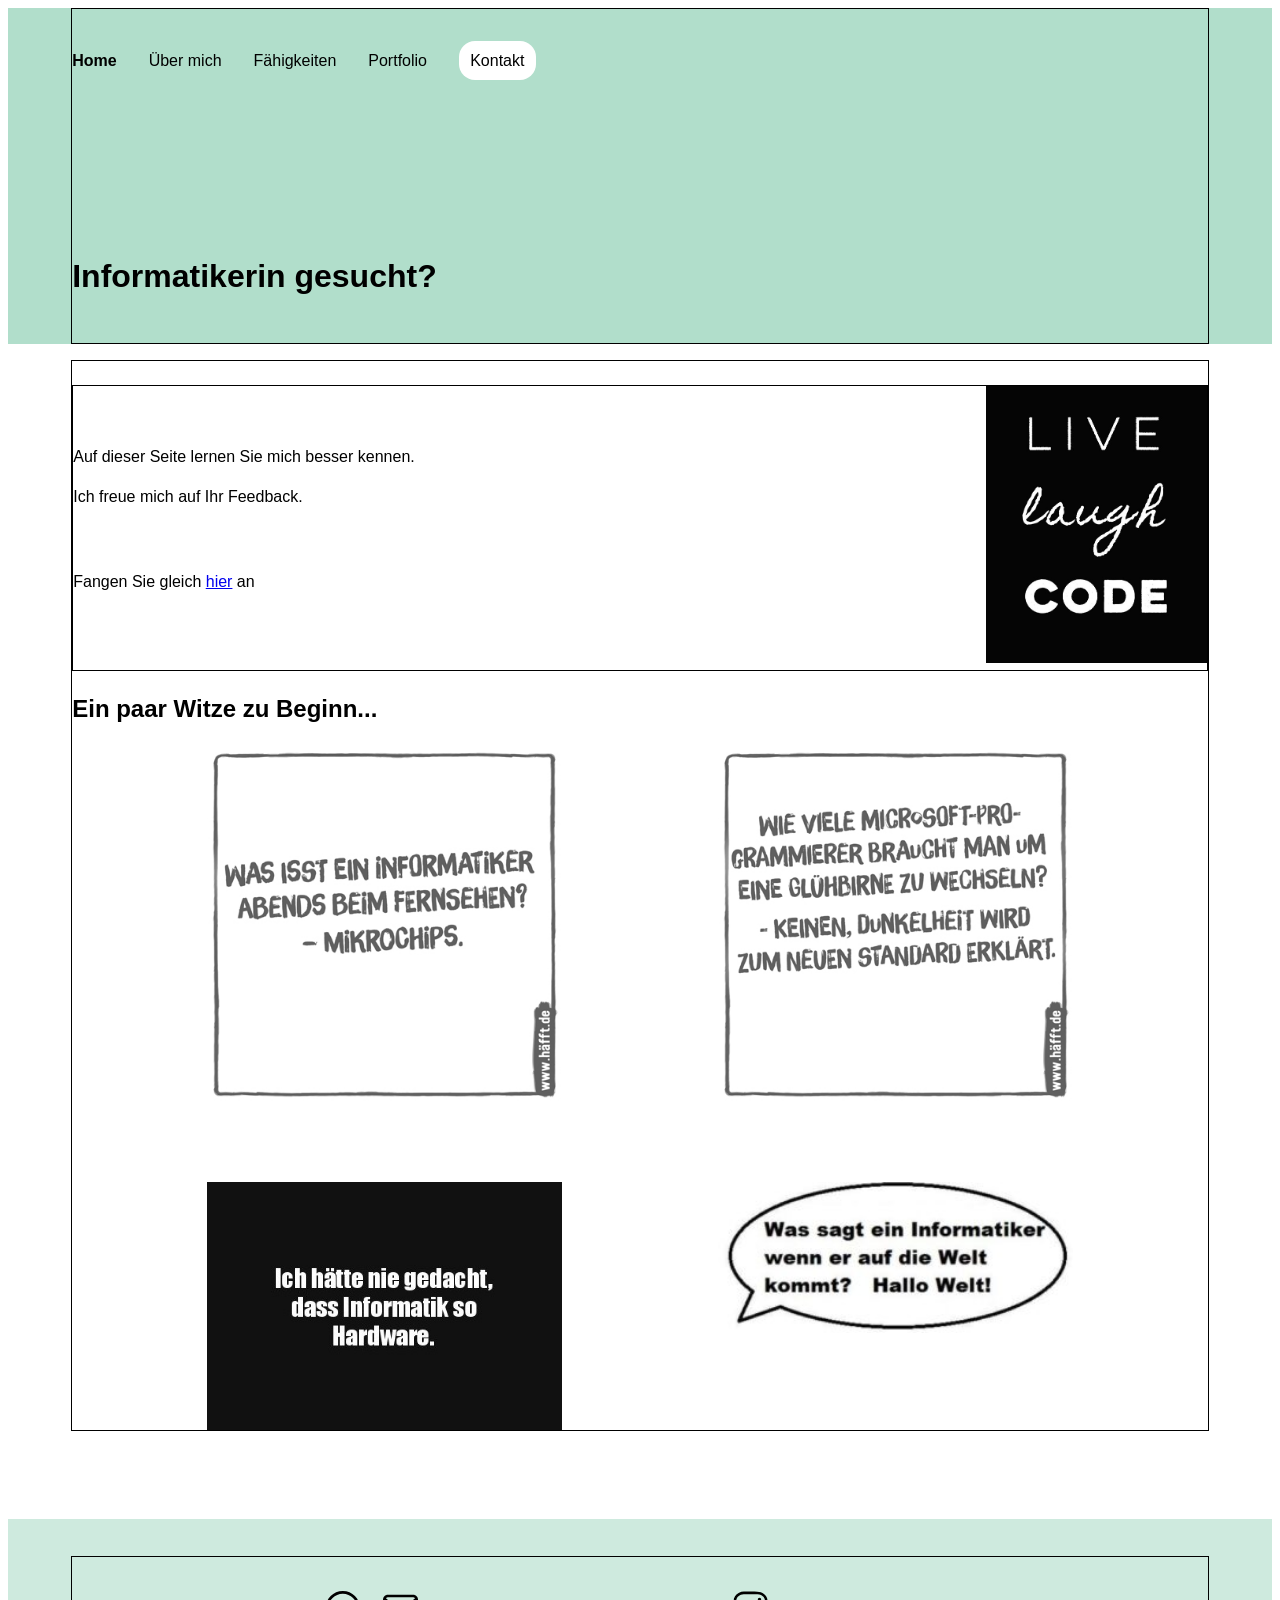
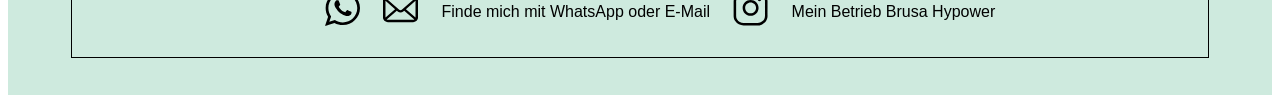
==== index.html @ 308166d9 "neues Repo" ====
<!doctype html>
<html lang="de">
  <head>
    <meta charset="UTF-8" />
    <meta name="viewport" content="width=device-width, initial-scale=1.0" />
    <title>Portfolio</title>
    <link rel="stylesheet" href="portfolio.css" />
  </head>
  <body>
    <nav class="menu">
      <div class="container">
        <ul>
          <li><b>Home</b></li>
          <li><a href="ueber-mich.html">Über mich</a></li>
          <li><a href="faehigkeiten.html">Fähigkeiten</a></li>
          <li><a href="portfolio.html">Portfolio</a></li>
          <li><a href="kontakt.html" class="button">Kontakt</a></li>
        </ul>

        <h1>Informatikerin gesucht?</h1>
      </div>
    </nav>
    <div class="layout">
      <div class="container">
        <div class="content">
          <div class="content1">
            <p>Auf dieser Seite lernen Sie mich besser kennen.</p>
            <p>Ich freue mich auf Ihr Feedback.</p>

            <p class="text">
              Fangen Sie gleich <a href="ueber-mich.html">hier</a> an
            </p>
          </div>
          <div class="content2">
            <img src="img\code_zitat.jpg" alt="Live laugh code" />
          </div>
        </div>

        <h2>Ein paar Witze zu Beginn...</h2>
        <div class="witze">
          <img src="img\programmierwitz.jpg" alt="Witz 1" />
          <img src="img\informatiker_witz3.jpg" alt="Witz 2" />
          <img src="img\informatiker_witz4.jpg" alt="Witz 3" />
          <img src="img\informatiker_witz2.jpg" alt="Witz 4" />
          <!-- Namensgebung der Bilder macht nicht gerade viel Sinn-->
        </div>
      </div>
    </div>
    <footer>
      <div class="container">
        <ul>
          <li>
            <a href="https://wa.me/41767250685"
              ><img class="icon" src="img\whatsapp.svg"
            /></a>
          </li>
          <li>
            <a href="mailto:noemi.zingg@edu.gbssg.ch"
              ><img class="icon" src="img\email.svg"
            /></a>
          </li>
          <li>Finde mich mit WhatsApp oder E-Mail</li>
          <li>
            <a href="https://www.instagram.com/brusa_emobility/"
              ><img class="icon" src="img\instagram.svg"
            /></a>
          </li>
          <li>Mein Betrieb Brusa Hypower</li>
        </ul>
      </div>
    </footer>
  </body>
</html>
---- portfolio.css ----
body {
  font-family: "Franklin Gothic Medium", Arial;
  font-size: 18px; /* als Basis nehmen */
  line-height: 1.5;
}
button,
input,
textarea {
  font-family: inherit; /* damit diese auch die Schriftart vom body übernehmen */
}
.layout {
  display: flex;
  flex-direction: column;
  margin-top: 1rem;
  margin-bottom: 5.5rem;
}
div,
p {
  font-size: 1rem; /* gleich wie bei Body definiert */
}
.container {
  border: 1px solid black;
  width: 90%; /* Damit bei Handys beim Rand nicht zu viel Platz gibt */
  max-width: 55.5rem;
  margin: 0 auto; /* Damit es in der Mitte zentriert ist */
  box-sizing: border-box;
}
h1 {
  font-size: 2rem;
  margin-bottom: 2.7rem;
}
h2 {
  font-size: 1.5rem;
}

figcaption {
  font-size: 1rem;
}
figure {
  margin: 0; /* Damit es von figure keinen automatischen Abstand gibt beim Bild rechts */
}

.menu {
  background-color: #b1decb;
}
nav ul {
  display: flex;
  flex-direction: row;
  list-style: none;
  padding-top: 1rem;
  padding-bottom: 9rem;
  justify-content: flex-start;
  gap: 2rem;
  padding-left: 0; /* Damit Menü links angeordnet ist */
}
nav ul li {
  padding-top: 0.5rem;
  padding-bottom: 0.5rem /* 10px */;
  margin-bottom: 0rem;
}
nav ul li a {
  text-decoration: none;
  font-family: "Franklin Gothic Medium", Arial;
  color: black;
}
.button {
  border-radius: 1rem;
  border: none;
  padding: 0.7rem;
  background-color: white;
}
footer {
  background-color: #ceeade;
  height: 11rem;
  align-content: center; /* Dass Icons und Text in der Mitte vom Footer sind */
}

footer ul {
  display: flex;
  list-style: none;
  padding-top: 0.5rem;
  align-items: center; /* damit die Icons und der Text auf gleicher Linie sind */
  justify-content: center; /* um mittig anzuordnen */
}
footer ul li {
  padding: 10px;
  padding-bottom: 0.5rem;
  margin-bottom: 0px;
  margin-right: 0.1rem;
  margin-left: 0.1rem;
}
.icon {
  height: 2.2rem;
}
.content2 img {
  width: 100%;
  max-width: 13.8rem;
  height: auto;
}
.witze {
  display: grid;
  grid-template-columns: repeat(2, 1fr);
  gap: 5rem;
  margin-left: 6rem;
  margin-right: 6rem;
  justify-items: center;
}
.witze img {
  width: 100%;
  max-width: 22.2rem;
}

.witze img {
  width: 100%;
  display: block;
  height: auto;
}
.content {
  display: flex;
  flex-direction: row;
  justify-content: space-between;
  margin-top: 1.5rem;
  border: 1px solid black;
}
.content1 {
  order: 1;
  margin-bottom: 1rem;
  margin-top: 2.7rem;
}
.content2 {
  order: 2;
}
.text {
  margin-top: 3.8rem;
}

.uebermichBlock {
  display: grid;
  grid-template-columns: 1fr 1fr;
  gap: 4rem;
}

.uebermichBilder {
  max-width: 13.8rem;
  justify-self: end;
}
.uebermichBilder img {
  width: 100%;
  height: auto;
}

.uebermichSchulbildung {
  display: flex;
  gap: 2.2rem;
}
.uebermichBeruf {
  display: flex;
  flex-direction: row;
  gap: 0.5rem;
}
.uebermichBeruf img {
  margin-left: auto; /* damit es rechts angeordnet ist */
  width: 100%;
  max-width: 14rem;
  height: min-content; /* dass das Bild nicht in die Höhe verzerrt ist */
}

/* Fähigkeiten */
.video {
  display: flex;
  justify-content: center;
  margin-top: 4.5rem;
}

.video iframe {
  width: 100%;
  max-width: 50rem;
  aspect-ratio: 16 / 9;
  height: auto;
}

/* Portfolio */
.portfolioProjekte {
  display: grid;
  grid-template-columns: 1fr 1fr;
  row-gap: 3.8rem;
}

.portfolio-img {
  display: flex;
  flex-direction: column;
  justify-self: right;
}

.kontaktformular {
  background-color: rgb(221, 217, 217);
  width: 100%;
  max-width: 30rem;
  justify-self: center;
  padding: 4rem;
  height: auto;
  box-sizing: border-box;
}
.kontaktInhalt {
  justify-self: center;
}
.kontaktInhalt input {
  width: 100%;
  height: 2.2rem;
  background-color: #ceeade;
  box-sizing: border-box;
}
.kontaktdaten {
  width: 100%;
  max-width: 22.2rem;
  margin-top: 2.7rem;
}
.kontaktInhalt textarea {
  background-color: #ceeade;
  height: 4.5rem;
  width: 100%;
  border: 2px solid black;
  box-sizing: border-box;
}
.kontaktInhalt button {
  border-radius: 0.6rem;
  border: none;
  padding: 0.5rem;
  margin-top: 0.5rem;
  background-color: white;
}
button:hover {
  background-color: #b1decb;
}
.kontakt-seite {
  /* Dass die ganzen Elemente auf der Seite Kontakt unteinander und zentriert sind */
  display: flex;
  flex-direction: column;
  justify-self: center;
}

/* Media Queries */

@media (max-width: 768px) {
  /* für Tablets nur noch eine Spalte machen */

    .layout {
        display: flex;
        flex-direction: column;
        margin-top: 1rem;
        margin-bottom: 3rem;
    }
    .container {
        width: 100%;
    }
    .witze {
        grid-template-columns: 1fr;
    }
    .content {
        flex-direction: column;
    }
    .uebermichBlock {
        flex-direction: column;
    }
        .portfolioProjekte {
        display: flex;
        flex-direction: column;
        gap: 2rem;
    }
    .portfolio-img img {
        width: 100%;
        max-width: 22rem;
        height: auto;
    }
}

@media (max-width: 480px) {
  /* für Handys nur noch eine Spalte machen */
  .layout {
    display: flex;
    flex-direction: column;
    margin-top: 1rem;
    margin-bottom: 3rem;
  }
  nav ul {
    flex-direction: column;
    gap: 1rem;
    padding-bottom: 0.5rem;
    padding-top: 0.5rem;
    align-items: flex-start;
  }
  .menu {
    width: 100%;
  }
  footer {
    height: auto;
  }
  footer ul {
    flex-direction: column;
    align-items: flex-start;
    justify-content: flex-start;
    padding-left: 0;
  }
  .container {
    width: 100%;
  }
  .content2 img {
    width: 100%;
    max-width: 6rem;
    height: auto;
  }
  .witze {
    display: flex;
    flex-direction: column;
    margin: 0;
    gap: 1rem;
    justify-self: center;
  }
  .witze img {
    width: 100%;
    max-width: 10rem;
  }

  .witze img {
    width: 100%;
    display: block;
    height: auto;
  }
  .uebermichBlock {
    display: flex;
    flex-direction: column;
    gap: 2rem;
  }
  .uebermichBeruf {
    display: flex;
    flex-direction: column;
    gap: 2rem;
  }
  .uebermichBeruf img {
    margin-left: 0;
    width: 100%;
    max-width: 10rem;
    height: auto;
  }
  .video {
    display: flex;
    justify-content: center;
    margin-top: 1.5rem;
  }
  .portfolioProjekte {
    display: flex;
    flex-direction: column;
    gap: 2rem;
  }
  .portfolio-img {
    display: block; /* normale Standardanzeige dass es kein flex mehr ist */
  }
  .portfolio-img img {
    width: 100%;
    max-width: 100%;
    height: auto;
    display: block;
  }
  .portfolioProjekte > div:empty {
    display: none; /* damit man das leere div nicht mehr sieht */
  }
  .kontaktformular {
    padding: 1rem;
  }
}
@media (max-width: 2000px) {
  .container {
    border: 1px solid black;
    width: 90%;
    max-width: 100rem; /* damit der Schreibbereich nicht so gross ist  bei grösseren Bildschirmen */
    margin: 0 auto; /* Damit es in der Mitte zentriert ist */
    box-sizing: border-box;
  }
}
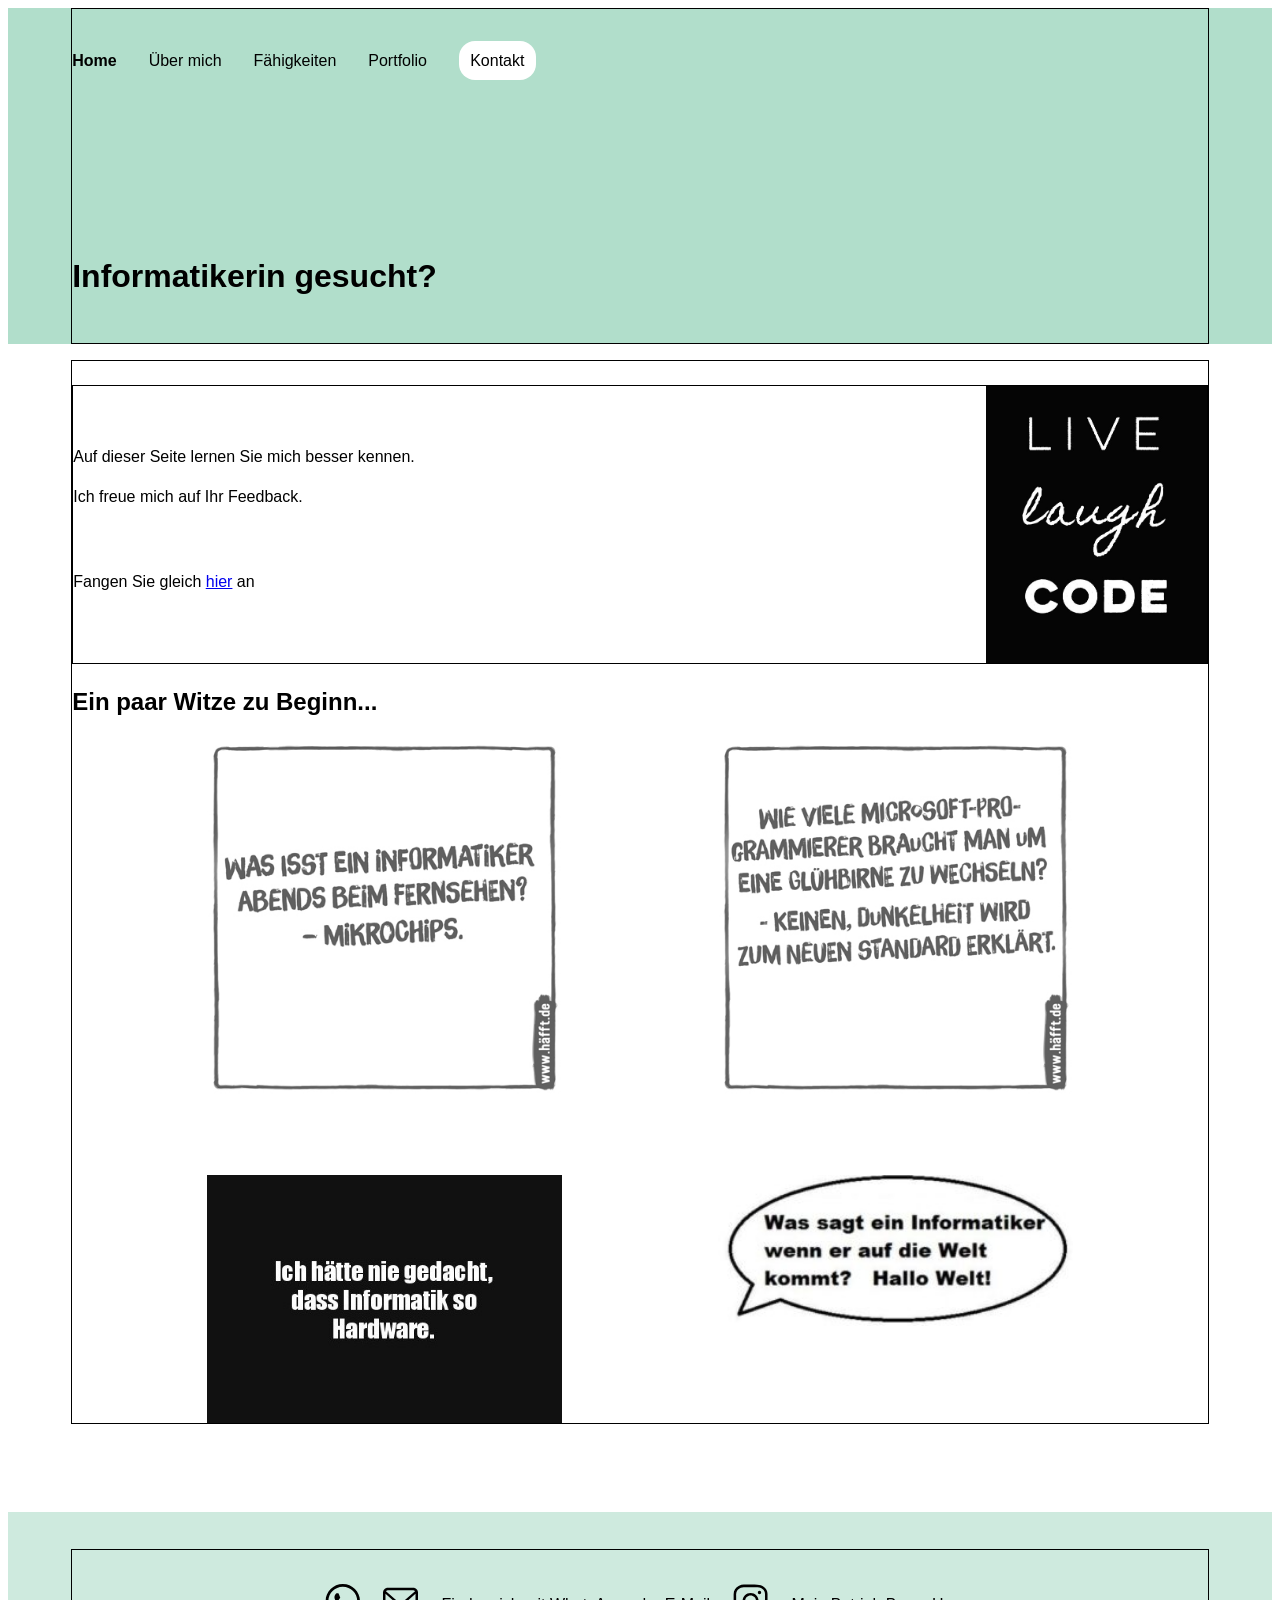
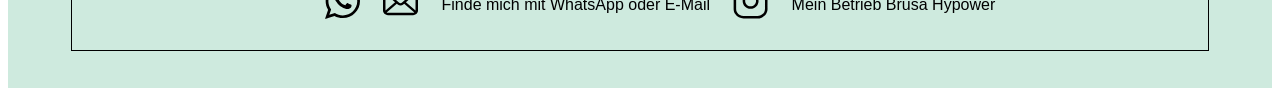
==== commit 8723bdfd: "Unnötiges div beim Bild entfernt" ====
--- a/index.html
+++ b/index.html
@@ -31,9 +31,9 @@
               Fangen Sie gleich <a href="ueber-mich.html">hier</a> an
             </p>
           </div>
-          <div class="content2">
+          <!-- <div class="content2"> -->
             <img src="img\code_zitat.jpg" alt="Live laugh code" />
-          </div>
+          <!-- </div> -->
         </div>
 
         <h2>Ein paar Witze zu Beginn...</h2>
--- a/portfolio.css
+++ b/portfolio.css
@@ -92,7 +92,8 @@
 .icon {
   height: 2.2rem;
 }
-.content2 img {
+.content img {
+  order: 2;
   width: 100%;
   max-width: 13.8rem;
   height: auto;
@@ -127,9 +128,9 @@
   margin-bottom: 1rem;
   margin-top: 2.7rem;
 }
-.content2 {
+/* .content2 {
   order: 2;
-}
+} */
 .text {
   margin-top: 3.8rem;
 }
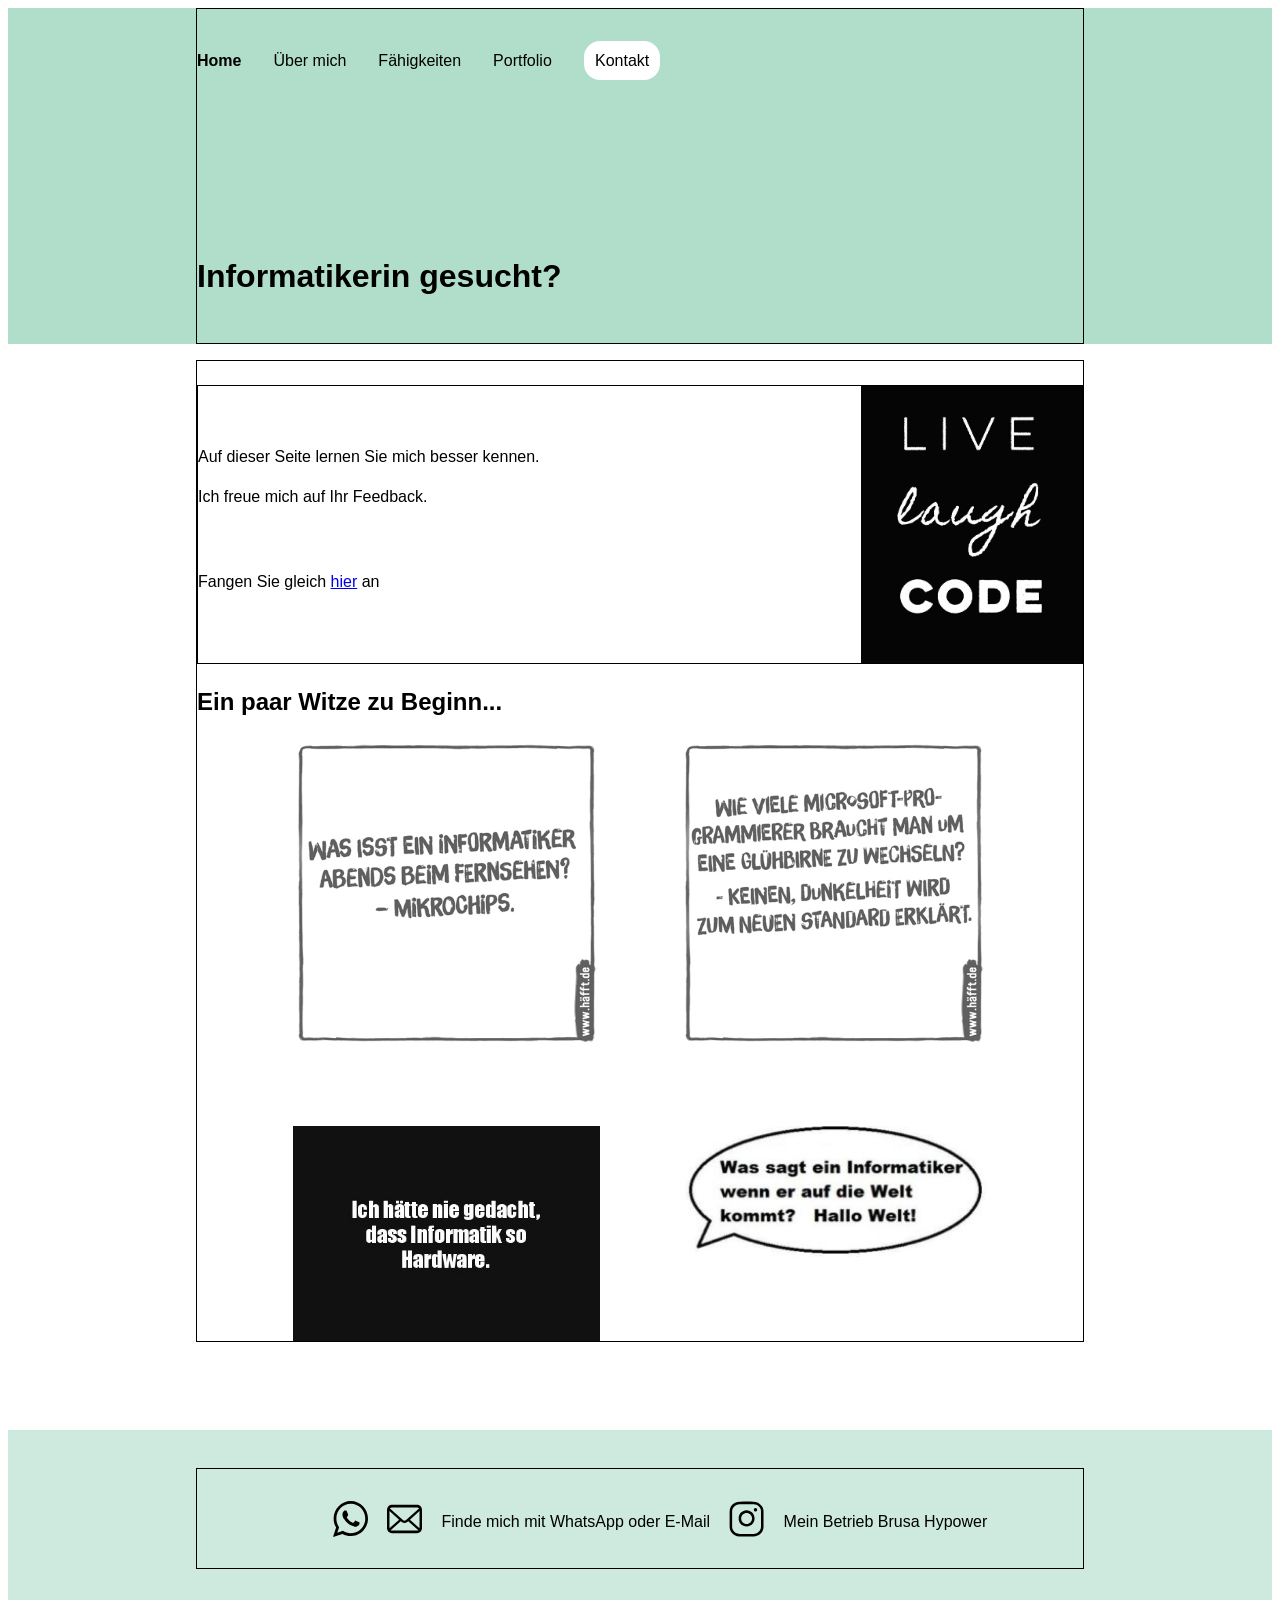
==== commit 7ad2b016: "• Beim Handy die Navigation etwas kleiner in der Höhe gemacht 	• Layout für Tablet anpassen 	• loadi" ====
--- a/index.html
+++ b/index.html
@@ -32,16 +32,16 @@
             </p>
           </div>
           <!-- <div class="content2"> -->
-            <img src="img\code_zitat.jpg" alt="Live laugh code" />
+          <img src="img\code_zitat.jpg" alt="Live laugh code" />
           <!-- </div> -->
         </div>
 
         <h2>Ein paar Witze zu Beginn...</h2>
         <div class="witze">
-          <img src="img\programmierwitz.jpg" alt="Witz 1" />
-          <img src="img\informatiker_witz3.jpg" alt="Witz 2" />
-          <img src="img\informatiker_witz4.jpg" alt="Witz 3" />
-          <img src="img\informatiker_witz2.jpg" alt="Witz 4" />
+          <img src="img/witz1.jpg" alt="Witz 1" loading="lazy" />
+          <img src="img/witz2.jpg" alt="Witz 2" loading="lazy" />
+          <img src="img/witz3.jpg" alt="Witz 3" loading="lazy" />
+          <img src="img/witz4.jpg" alt="Witz 4" loading="lazy" />
           <!-- Namensgebung der Bilder macht nicht gerade viel Sinn-->
         </div>
       </div>
--- a/portfolio.css
+++ b/portfolio.css
@@ -1,12 +1,12 @@
 body {
   font-family: "Franklin Gothic Medium", Arial;
-  font-size: 18px; /* als Basis nehmen */
+  font-size: 18px;
   line-height: 1.5;
 }
 button,
 input,
 textarea {
-  font-family: inherit; /* damit diese auch die Schriftart vom body übernehmen */
+  font-family: inherit;
 }
 .layout {
   display: flex;
@@ -16,13 +16,13 @@
 }
 div,
 p {
-  font-size: 1rem; /* gleich wie bei Body definiert */
+  font-size: 1rem;
 }
 .container {
   border: 1px solid black;
-  width: 90%; /* Damit bei Handys beim Rand nicht zu viel Platz gibt */
+  width: 90%; 
   max-width: 55.5rem;
-  margin: 0 auto; /* Damit es in der Mitte zentriert ist */
+  margin: 0 auto; 
   box-sizing: border-box;
 }
 h1 {
@@ -37,9 +37,8 @@
   font-size: 1rem;
 }
 figure {
-  margin: 0; /* Damit es von figure keinen automatischen Abstand gibt beim Bild rechts */
-}
-
+  margin: 0; 
+}
 .menu {
   background-color: #b1decb;
 }
@@ -51,16 +50,15 @@
   padding-bottom: 9rem;
   justify-content: flex-start;
   gap: 2rem;
-  padding-left: 0; /* Damit Menü links angeordnet ist */
+  padding-left: 0;
 }
 nav ul li {
   padding-top: 0.5rem;
-  padding-bottom: 0.5rem /* 10px */;
+  padding-bottom: 0.5rem;
   margin-bottom: 0rem;
 }
 nav ul li a {
   text-decoration: none;
-  font-family: "Franklin Gothic Medium", Arial;
   color: black;
 }
 .button {
@@ -72,20 +70,19 @@
 footer {
   background-color: #ceeade;
   height: 11rem;
-  align-content: center; /* Dass Icons und Text in der Mitte vom Footer sind */
-}
-
+  align-content: center;
+}
 footer ul {
   display: flex;
   list-style: none;
   padding-top: 0.5rem;
-  align-items: center; /* damit die Icons und der Text auf gleicher Linie sind */
-  justify-content: center; /* um mittig anzuordnen */
+  align-items: center;
+  justify-content: center;
 }
 footer ul li {
-  padding: 10px;
+  padding: 0.5rem;
   padding-bottom: 0.5rem;
-  margin-bottom: 0px;
+  margin-bottom: 0;
   margin-right: 0.1rem;
   margin-left: 0.1rem;
 }
@@ -110,12 +107,6 @@
   width: 100%;
   max-width: 22.2rem;
 }
-
-.witze img {
-  width: 100%;
-  display: block;
-  height: auto;
-}
 .content {
   display: flex;
   flex-direction: row;
@@ -128,19 +119,14 @@
   margin-bottom: 1rem;
   margin-top: 2.7rem;
 }
-/* .content2 {
-  order: 2;
-} */
 .text {
   margin-top: 3.8rem;
 }
-
 .uebermichBlock {
   display: grid;
   grid-template-columns: 1fr 1fr;
   gap: 4rem;
 }
-
 .uebermichBilder {
   max-width: 13.8rem;
   justify-self: end;
@@ -149,7 +135,6 @@
   width: 100%;
   height: auto;
 }
-
 .uebermichSchulbildung {
   display: flex;
   gap: 2.2rem;
@@ -160,39 +145,35 @@
   gap: 0.5rem;
 }
 .uebermichBeruf img {
-  margin-left: auto; /* damit es rechts angeordnet ist */
+  margin-left: auto;
   width: 100%;
   max-width: 14rem;
-  height: min-content; /* dass das Bild nicht in die Höhe verzerrt ist */
-}
-
-/* Fähigkeiten */
+  height: min-content;
+}
 .video {
   display: flex;
   justify-content: center;
   margin-top: 4.5rem;
 }
-
 .video iframe {
   width: 100%;
   max-width: 50rem;
   aspect-ratio: 16 / 9;
   height: auto;
 }
-
-/* Portfolio */
 .portfolioProjekte {
   display: grid;
   grid-template-columns: 1fr 1fr;
   row-gap: 3.8rem;
 }
-
 .portfolio-img {
   display: flex;
   flex-direction: column;
   justify-self: right;
 }
-
+.portfolio-img img {
+  max-width: 23.3rem;
+}
 .kontaktformular {
   background-color: rgb(221, 217, 217);
   width: 100%;
@@ -234,7 +215,6 @@
   background-color: #b1decb;
 }
 .kontakt-seite {
-  /* Dass die ganzen Elemente auf der Seite Kontakt unteinander und zentriert sind */
   display: flex;
   flex-direction: column;
   justify-self: center;
@@ -243,40 +223,46 @@
 /* Media Queries */
 
 @media (max-width: 768px) {
-  /* für Tablets nur noch eine Spalte machen */
-
-    .layout {
-        display: flex;
-        flex-direction: column;
-        margin-top: 1rem;
-        margin-bottom: 3rem;
-    }
-    .container {
-        width: 100%;
-    }
-    .witze {
-        grid-template-columns: 1fr;
-    }
-    .content {
-        flex-direction: column;
-    }
-    .uebermichBlock {
-        flex-direction: column;
-    }
-        .portfolioProjekte {
-        display: flex;
-        flex-direction: column;
-        gap: 2rem;
-    }
-    .portfolio-img img {
-        width: 100%;
-        max-width: 22rem;
-        height: auto;
-    }
+  .layout {
+    display: flex;
+    flex-direction: column;
+    margin-top: 1rem;
+    margin-bottom: 3rem;
+  }
+  .container {
+    width: 100%;
+  }
+  .witze {
+    display: flex;
+    flex-direction: column;
+    margin: 0;
+    gap: 1rem;
+    justify-self: center;
+  }
+  .witze img {
+    width: 100%;
+    max-width: 15rem;
+  }
+  .content img {
+    max-width: 8rem;
+    margin-left: auto;
+  }
+  .content {
+    flex-direction: column;
+  }
+  .portfolioProjekte {
+    display: flex;
+    flex-direction: column;
+    gap: 2rem;
+  }
+  .portfolio-img img {
+    width: 100%;
+    max-width: 22rem;
+    height: auto;
+  }
 }
 
 @media (max-width: 480px) {
-  /* für Handys nur noch eine Spalte machen */
   .layout {
     display: flex;
     flex-direction: column;
@@ -286,9 +272,11 @@
   nav ul {
     flex-direction: column;
     gap: 1rem;
-    padding-bottom: 0.5rem;
-    padding-top: 0.5rem;
+    padding: 0;
     align-items: flex-start;
+  }
+  nav ul li {
+    padding: 0;
   }
   .menu {
     width: 100%;
@@ -305,10 +293,9 @@
   .container {
     width: 100%;
   }
-  .content2 img {
-    width: 100%;
-    max-width: 6rem;
-    height: auto;
+  .content img {
+    max-width: 8rem;
+    margin-left: auto;
   }
   .witze {
     display: flex;
@@ -321,12 +308,6 @@
     width: 100%;
     max-width: 10rem;
   }
-
-  .witze img {
-    width: 100%;
-    display: block;
-    height: auto;
-  }
   .uebermichBlock {
     display: flex;
     flex-direction: column;
@@ -354,7 +335,7 @@
     gap: 2rem;
   }
   .portfolio-img {
-    display: block; /* normale Standardanzeige dass es kein flex mehr ist */
+    display: block;
   }
   .portfolio-img img {
     width: 100%;
@@ -363,18 +344,9 @@
     display: block;
   }
   .portfolioProjekte > div:empty {
-    display: none; /* damit man das leere div nicht mehr sieht */
+    display: none;
   }
   .kontaktformular {
     padding: 1rem;
   }
 }
-@media (max-width: 2000px) {
-  .container {
-    border: 1px solid black;
-    width: 90%;
-    max-width: 100rem; /* damit der Schreibbereich nicht so gross ist  bei grösseren Bildschirmen */
-    margin: 0 auto; /* Damit es in der Mitte zentriert ist */
-    box-sizing: border-box;
-  }
-}
